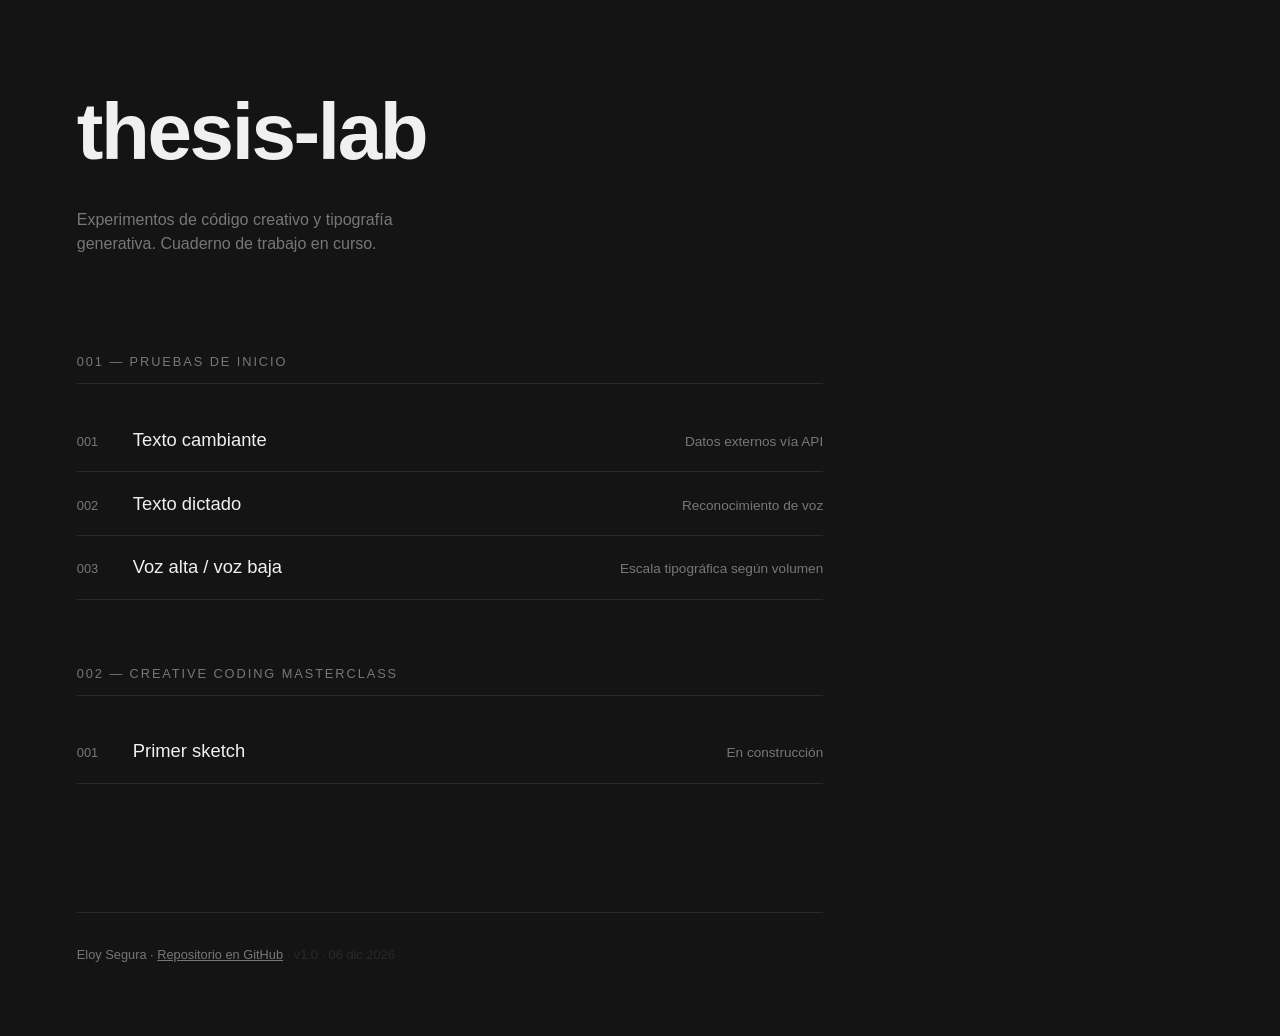
==== index.html @ d34f5377 "Add metadata display in footer and update links for consistency" ====
<!DOCTYPE html>
<html lang="es">
<head>
  <meta charset="UTF-8">
  <meta name="viewport" content="width=device-width, initial-scale=1.0">
  <title>thesis-lab</title>
  <style>
    :root {
      --fondo: #141414;
      --texto: #f0f0f0;
      --apagado: #777;
      --linea: #2a2a2a;
    }

    * {
      margin: 0;
      padding: 0;
      box-sizing: border-box;
    }

    body {
      background: var(--fondo);
      color: var(--texto);
      font-family: "Helvetica Neue", Helvetica, Arial, sans-serif;
      line-height: 1.5;
      padding: 8vh 6vw;
      max-width: 900px;
    }

    header {
      margin-bottom: 6rem;
    }

    h1 {
      font-size: clamp(2.5rem, 8vw, 5rem);
      font-weight: 700;
      letter-spacing: -0.03em;
      margin-bottom: 1rem;
    }

    .subtitulo {
      color: var(--apagado);
      font-size: 1rem;
      max-width: 40ch;
    }

    section {
      margin-bottom: 4rem;
    }

    h2 {
      font-size: 0.8rem;
      font-weight: 400;
      text-transform: uppercase;
      letter-spacing: 0.15em;
      color: var(--apagado);
      padding-bottom: 0.75rem;
      border-bottom: 1px solid var(--linea);
      margin-bottom: 1.5rem;
    }

    ul {
      list-style: none;
    }

    li {
      border-bottom: 1px solid var(--linea);
    }

    a {
      display: flex;
      align-items: baseline;
      gap: 1rem;
      padding: 1.1rem 0;
      color: var(--texto);
      text-decoration: none;
      transition: padding-left 0.2s ease, color 0.2s ease;
    }

    a:hover {
      padding-left: 0.75rem;
      color: #fff;
    }

    .num {
      color: var(--apagado);
      font-size: 0.8rem;
      font-variant-numeric: tabular-nums;
      min-width: 2.5rem;
    }

    .titulo {
      font-size: 1.15rem;
      font-weight: 500;
    }

    .desc {
      color: var(--apagado);
      font-size: 0.85rem;
      margin-left: auto;
      text-align: right;
    }

    footer {
      margin-top: 8rem;
      padding-top: 2rem;
      border-top: 1px solid var(--linea);
      color: var(--apagado);
      font-size: 0.8rem;
    }

    footer a {
      display: inline;
      padding: 0;
      color: var(--apagado);
      text-decoration: underline;
    }

    footer a:hover {
      padding-left: 0;
      color: var(--texto);
    }
    
    #meta {
      color: var(--linea);
      font-variant-numeric: tabular-nums;
    }

    @media (max-width: 600px) {
      .desc { display: none; }
    }
  </style>
</head>
<body>

  <header>
    <h1>thesis-lab</h1>
    <p class="subtitulo">
      Experimentos de código creativo y tipografía generativa.
      Cuaderno de trabajo en curso.
    </p>
  </header>

  <section>
    <h2>001 — Pruebas de inicio</h2>
    <ul>
      <li>
        <a href="001-pruebas-de-inicio/001-texto-cambiante-variables/">
          <span class="num">001</span>
          <span class="titulo">Texto cambiante</span>
          <span class="desc">Datos externos vía API</span>
        </a>
      </li>
      <li>
        <a href="001-pruebas-de-inicio/002-texto-dictado/">
          <span class="num">002</span>
          <span class="titulo">Texto dictado</span>
          <span class="desc">Reconocimiento de voz</span>
        </a>
      </li>
      <li>
        <a href="001-pruebas-de-inicio/003-txt-voz-alta-baja/">
          <span class="num">003</span>
          <span class="titulo">Voz alta / voz baja</span>
          <span class="desc">Escala tipográfica según volumen</span>
        </a>
      </li>
    </ul>
  </section>

  <section>
    <h2>002 — Creative coding masterclass</h2>
    <ul>
      <li>
        <a href="002-creative-coding-masterclass/">
          <span class="num">001</span>
          <span class="titulo">Primer sketch</span>
          <span class="desc">En construcción</span>
        </a>
      </li>
    </ul>
  </section>

<footer>
    Eloy Segura ·
    <a href="https://github.com/eloysr/thesis-lab">Repositorio en GitHub</a>
    <span id="meta"></span>
  </footer>

  <script>
    const VERSION = "v1.0"; // cambia esto cuando hagas una revisión importante

    const fecha = new Date(document.lastModified);
    const formateada = fecha.toLocaleDateString("es-ES", {
      day: "2-digit",
      month: "short",
      year: "numeric"
    });

    document.getElementById("meta").textContent = ` · ${VERSION} · ${formateada}`;
  </script>

</body>
</html>
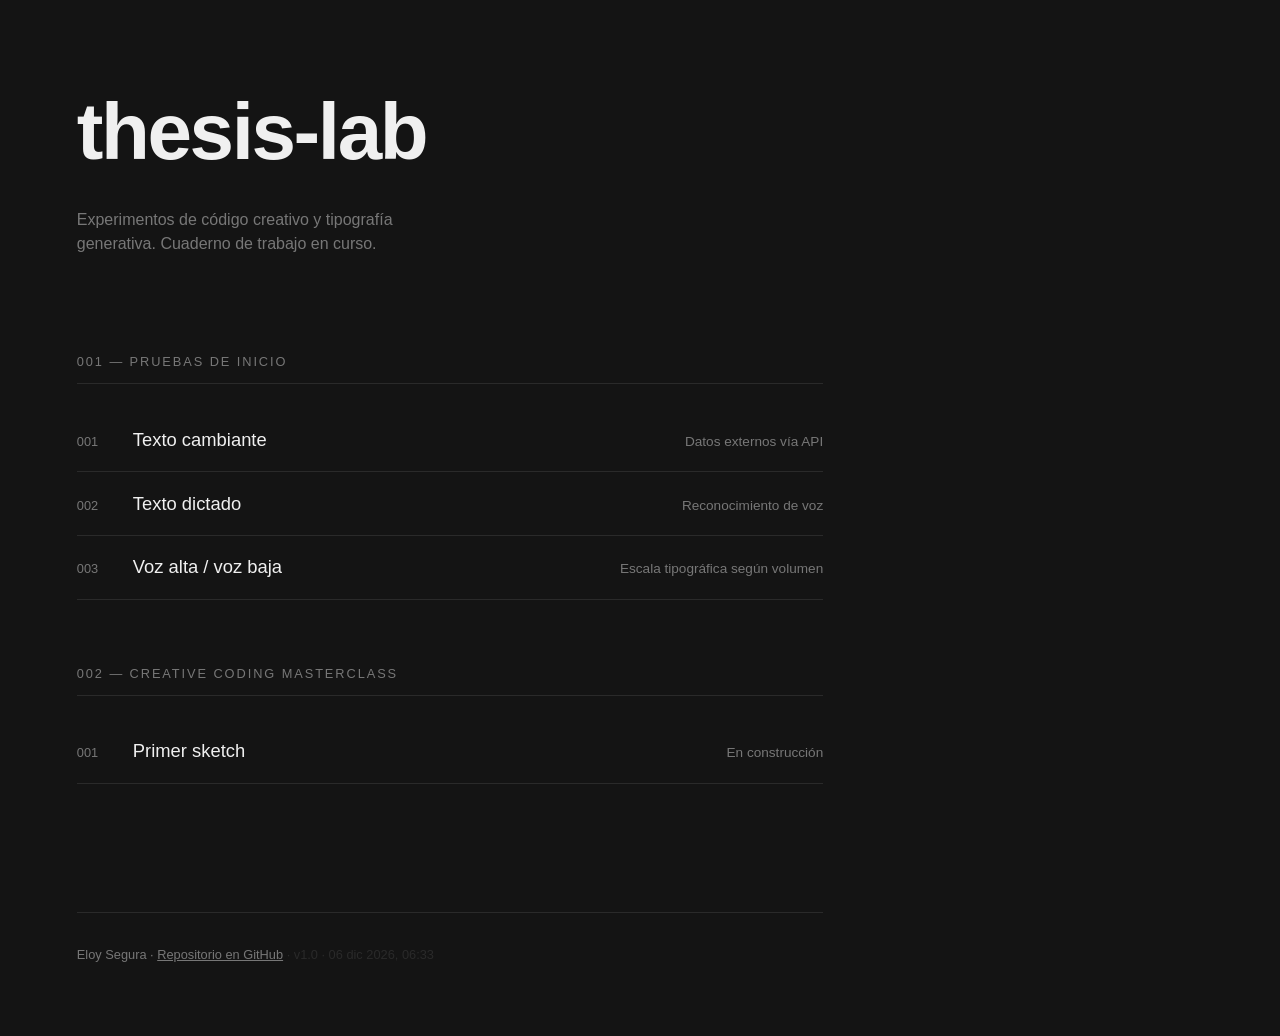
==== commit 3bd66f91: "Refactor back-button styles for improved layout and consistency across multiple HTML files" ====
--- a/index.html
+++ b/index.html
@@ -120,7 +120,7 @@
       padding-left: 0;
       color: var(--texto);
     }
-    
+
     #meta {
       color: var(--linea);
       font-variant-numeric: tabular-nums;
@@ -152,7 +152,7 @@
         </a>
       </li>
       <li>
-        <a href="001-pruebas-de-inicio/002-texto-dictado/">
+        <a href="001-pruebas-de-inicio/002-txt-dictado/">
           <span class="num">002</span>
           <span class="titulo">Texto dictado</span>
           <span class="desc">Reconocimiento de voz</span>
@@ -194,7 +194,9 @@
     const formateada = fecha.toLocaleDateString("es-ES", {
       day: "2-digit",
       month: "short",
-      year: "numeric"
+      year: "numeric",
+      hour: "2-digit",
+      minute: "2-digit"
     });
 
     document.getElementById("meta").textContent = ` · ${VERSION} · ${formateada}`;
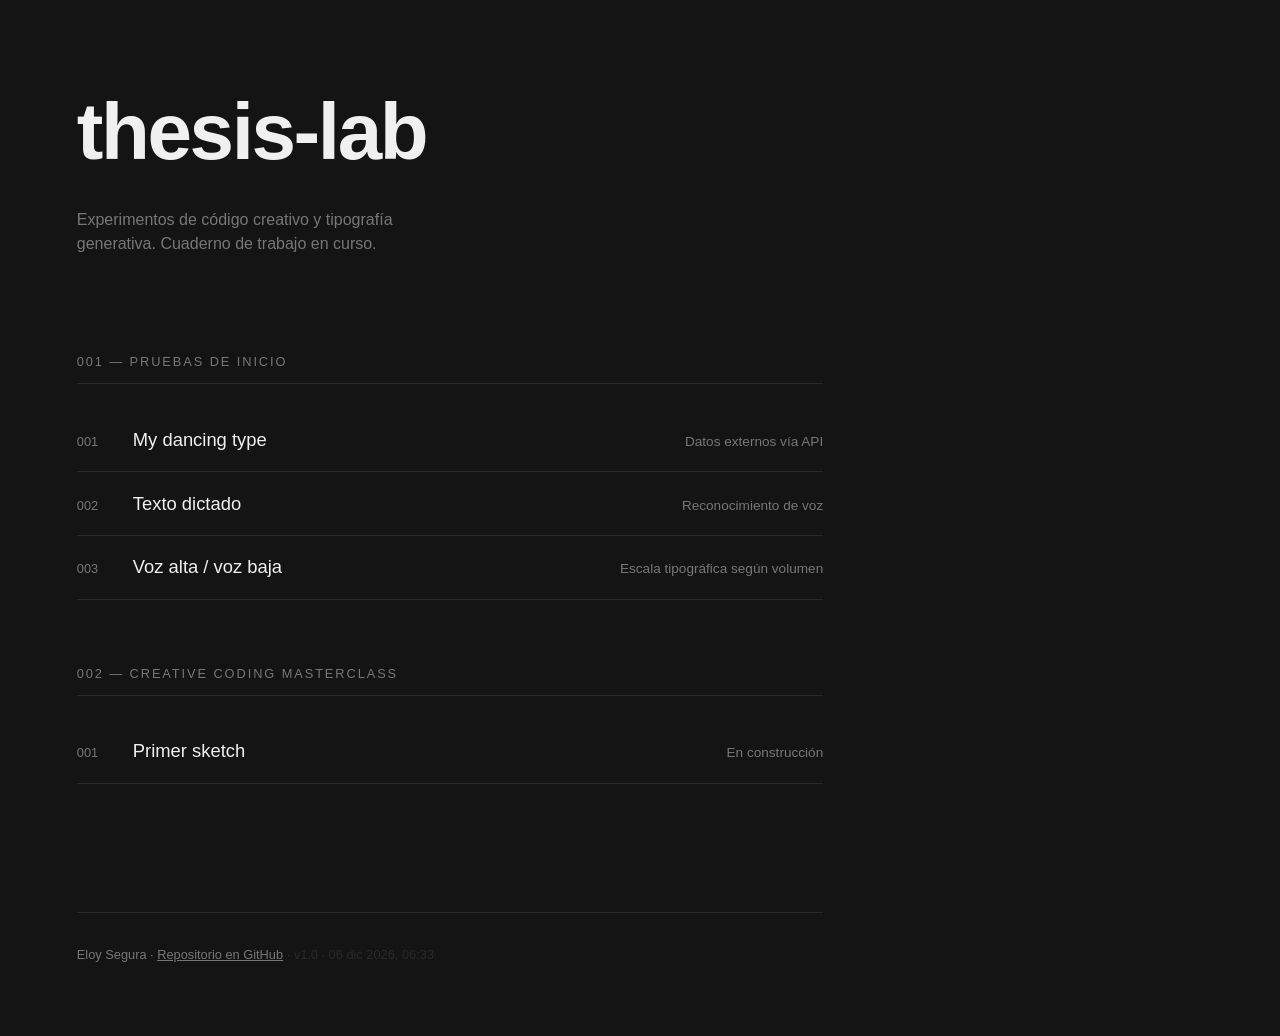
==== commit 4980e386: "Update link text for "My Dancing Type" feature in index.html" ====
--- a/index.html
+++ b/index.html
@@ -145,21 +145,21 @@
     <h2>001 — Pruebas de inicio</h2>
     <ul>
       <li>
-        <a href="001-pruebas-de-inicio/001-texto-cambiante-variables/">
+        <a href="001-pruebas/001-my-dancing-type/">
           <span class="num">001</span>
-          <span class="titulo">Texto cambiante</span>
+          <span class="titulo">My dancing type</span>
           <span class="desc">Datos externos vía API</span>
         </a>
       </li>
       <li>
-        <a href="001-pruebas-de-inicio/002-txt-dictado/">
+        <a href="001-pruebas/002-txt-dictado/">
           <span class="num">002</span>
           <span class="titulo">Texto dictado</span>
           <span class="desc">Reconocimiento de voz</span>
         </a>
       </li>
       <li>
-        <a href="001-pruebas-de-inicio/003-txt-voz-alta-baja/">
+        <a href="001-pruebas/003-txt-voz-alta-baja/">
           <span class="num">003</span>
           <span class="titulo">Voz alta / voz baja</span>
           <span class="desc">Escala tipográfica según volumen</span>
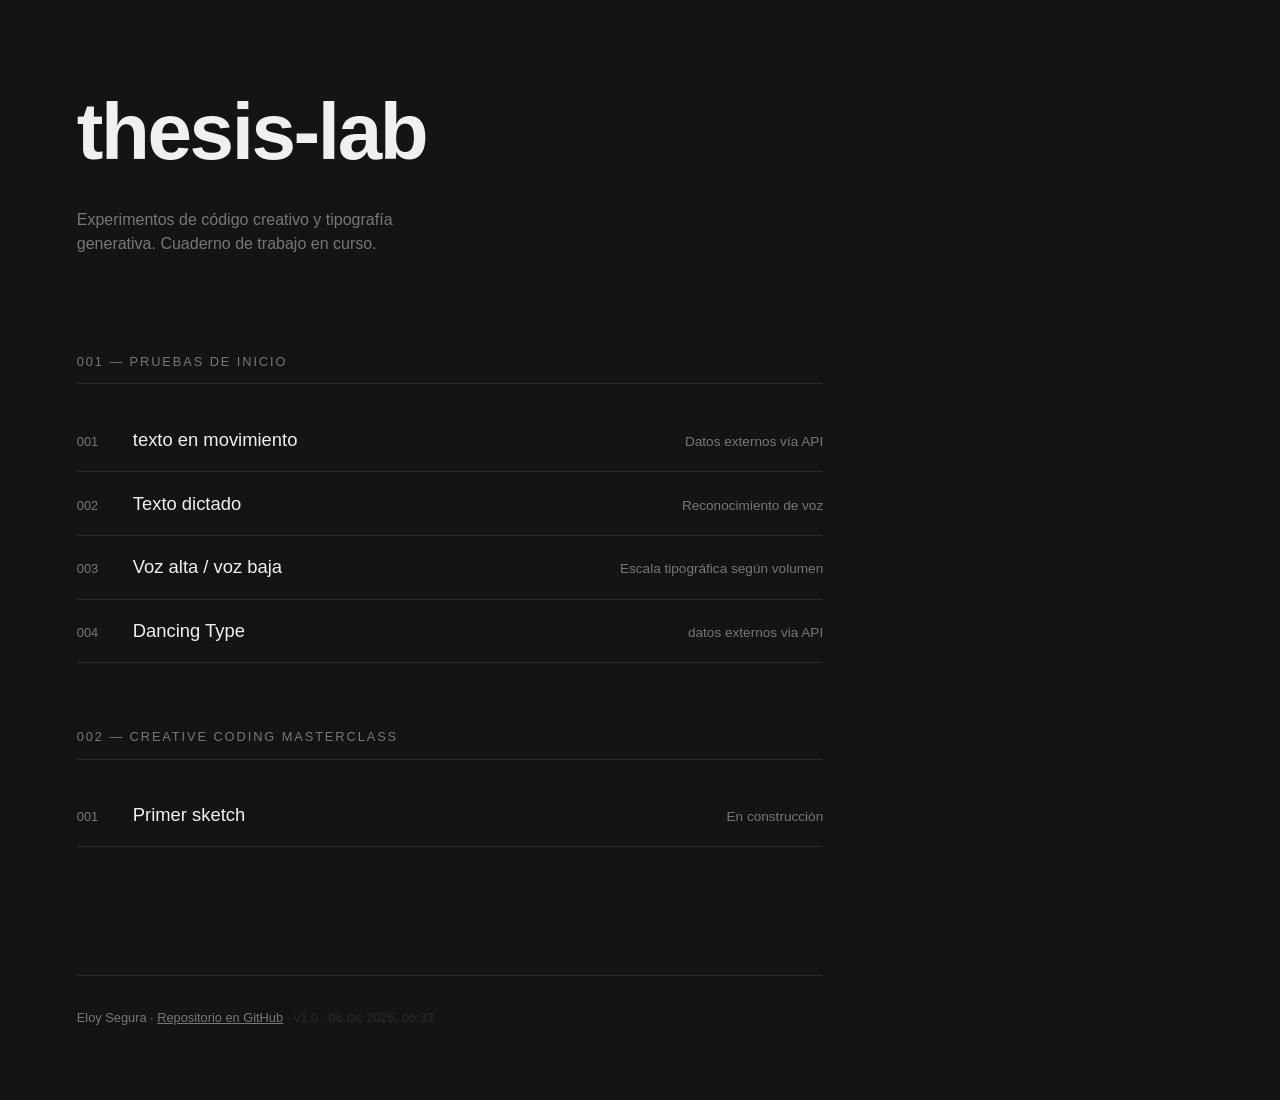
==== commit 76cc7b88: "Add p5.js basic setup example files - Created directory structure for p5.js basic setup. - Added .DS" ====
--- a/index.html
+++ b/index.html
@@ -145,9 +145,9 @@
     <h2>001 — Pruebas de inicio</h2>
     <ul>
       <li>
-        <a href="001-pruebas/001-my-dancing-type/">
+        <a href="001-pruebas/001-prueba-primera/">
           <span class="num">001</span>
-          <span class="titulo">My dancing type</span>
+          <span class="titulo">texto en movimiento</span>
           <span class="desc">Datos externos vía API</span>
         </a>
       </li>
@@ -163,6 +163,13 @@
           <span class="num">003</span>
           <span class="titulo">Voz alta / voz baja</span>
           <span class="desc">Escala tipográfica según volumen</span>
+        </a>
+      </li>
+            <li>
+        <a href="001-pruebas/004-my-dancing-type/">
+          <span class="num">004</span>
+          <span class="titulo">Dancing Type</span>
+          <span class="desc">datos externos via API</span>
         </a>
       </li>
     </ul>
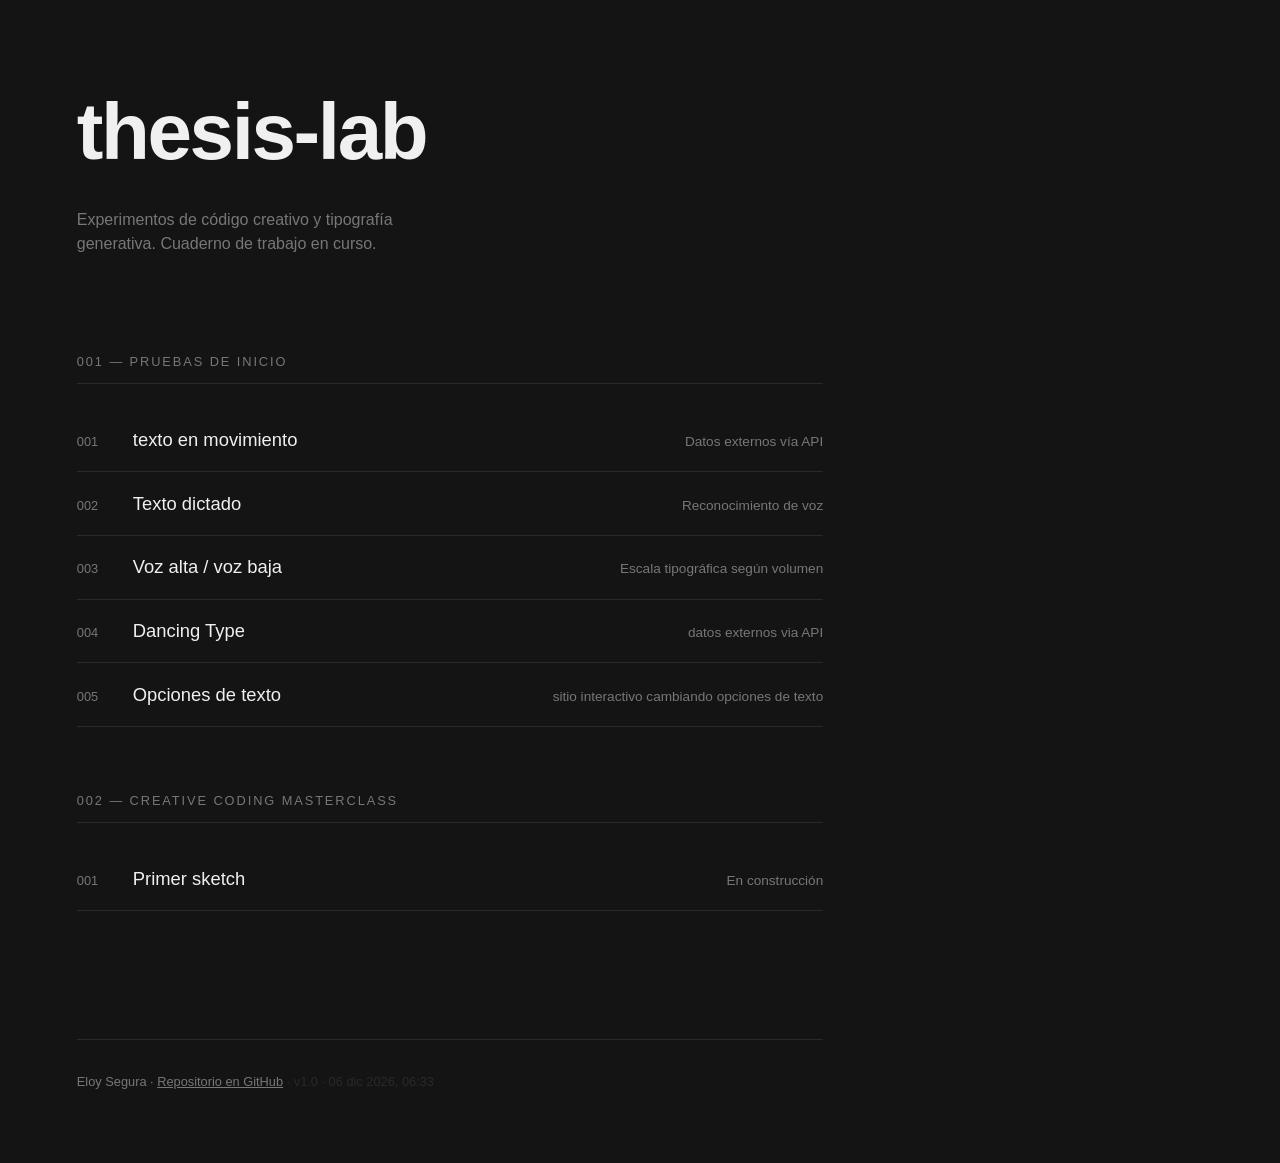
==== commit 3cae1fd8: "new prueba 005" ====
--- a/index.html
+++ b/index.html
@@ -165,13 +165,20 @@
           <span class="desc">Escala tipográfica según volumen</span>
         </a>
       </li>
-            <li>
+     <li>
         <a href="001-pruebas/004-my-dancing-type/">
           <span class="num">004</span>
           <span class="titulo">Dancing Type</span>
           <span class="desc">datos externos via API</span>
         </a>
       </li>
+      <li>
+        <a href="001-pruebas/005-prueba-aplicacion-p5/">
+          <span class="num">005</span>
+          <span class="titulo">Opciones de texto</span>
+          <span class="desc">sitio interactivo cambiando opciones de texto</span>
+        </a>
+      </li>
     </ul>
   </section>
 
@@ -179,7 +186,8 @@
     <h2>002 — Creative coding masterclass</h2>
     <ul>
       <li>
-        <a href="002-creative-coding-masterclass/">
+        <a href="002-creative-coding-masterclass/01-Coding_Basics/Example_Files/01_01_p5js_basic_setup">
+          
           <span class="num">001</span>
           <span class="titulo">Primer sketch</span>
           <span class="desc">En construcción</span>
